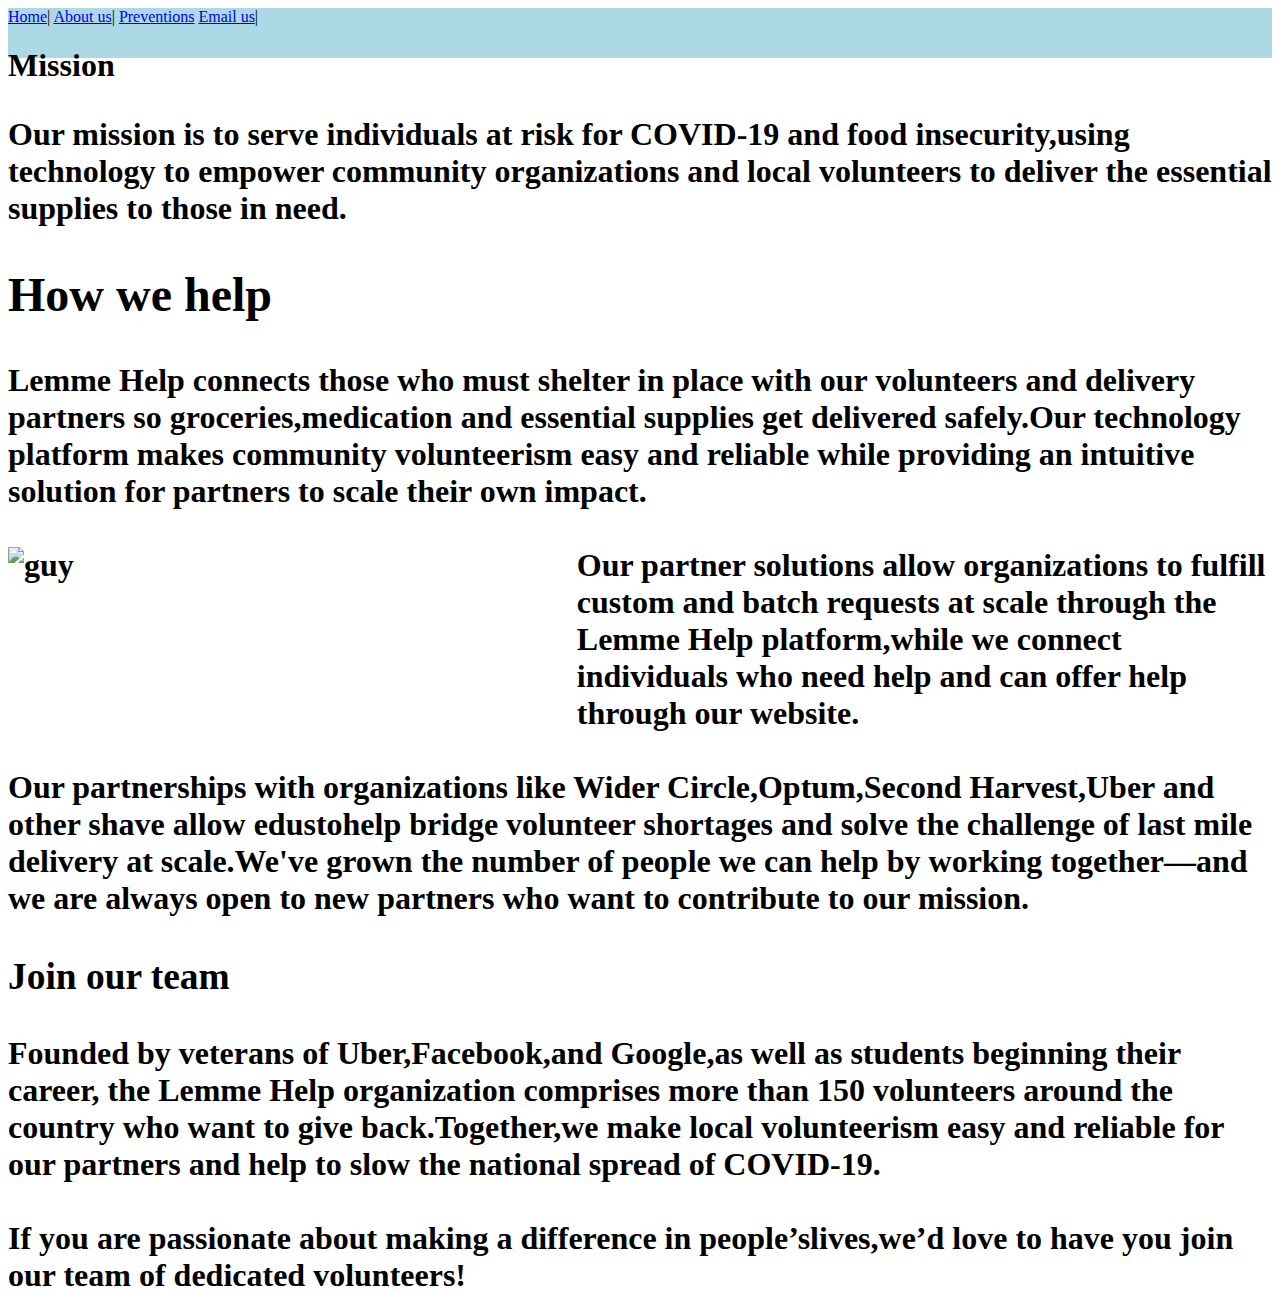
==== about.html @ 26b1b07d "Add files via upload" ====
<!DOCTYPE html>
<html>

<head>
    <meta charset="UTF-8">
    <meta name="viewport" content="width=device-width, initial-scale=1">
   <link rel="stylesheet" href="style.css"title="" type=""/>
<title>About</title>
<style>
.container{background-color: lightblue;width:100%;height:50px}
</style>
</head>

<body>
  <div class="container">
   <nav>
    <a href="home.html">Home</a>|
    <a href="about.html">About us</a>| <a href="prevent.html">Preventions</a>
    <a href="doloeltonn@gmail.com">Email us</a>|
    </nav>
<h1>Mission</</h1>
 <p>
 Our mission is to serve individuals at risk for COVID-19 and food insecurity,using technology to
 empower community organizations and local volunteers to deliver the essential supplies to those in
 need.
 </p>
 <div class="Content">
 <h2>How we help</h2>
<p>
Lemme Help connects those who must shelter in place with our volunteers and delivery partners so
groceries,medication and essential supplies get delivered safely.Our technology platform makes
community volunteerism easy and reliable while providing an intuitive solution for partners to scale their own impact.
<br> <br>
<img src="guy.jpg" alt="guy"
style="width:40%; height:187px; float:left;margin-right:5%">
Our partner solutions allow organizations to fulfill custom and batch requests at scale through the Lemme Help platform,while we connect
individuals who need help and can offer help through our website.
<br> <br> 
Our partnerships with organizations like Wider Circle,Optum,Second
Harvest,Uber and other shave allow edustohelp bridge volunteer
shortages and solve the challenge of last mile delivery at scale.We've
grown the number of people we can help by working together—and we
are always open to new partners who want to contribute to our mission.
</p>
<h3>Join our team</h3>
<p>
  Founded by veterans of Uber,Facebook,and Google,as well as students beginning their career, the Lemme Help organization comprises more than 150 volunteers around the country who want to give
  back.Together,we make local volunteerism easy and reliable for our partners and help to slow the
  national spread of COVID-19.
  <br> <br>
  If you are passionate about making a difference in people’slives,we’d love to have you join our team of dedicated volunteers!
   </p>
</body>

</html>
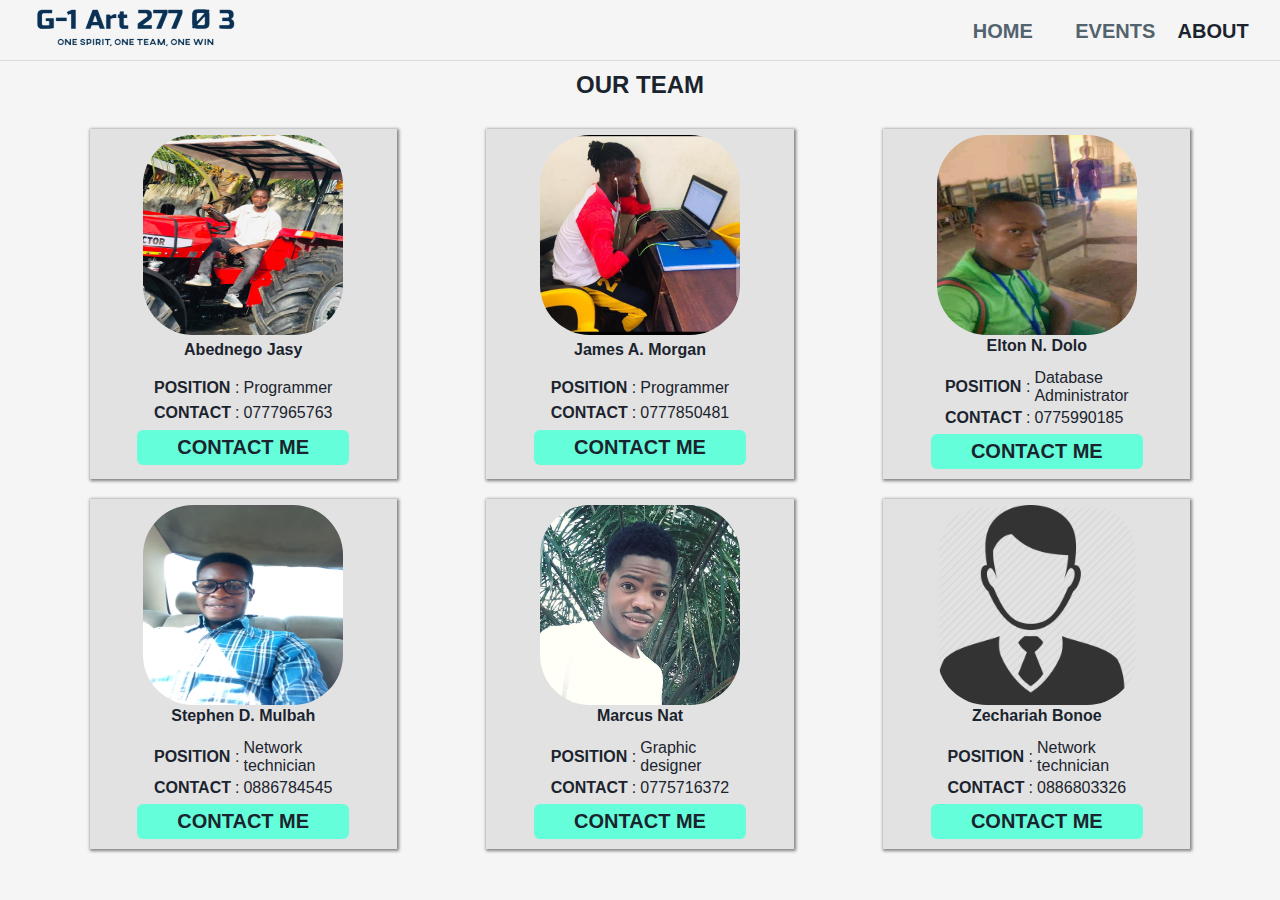
==== commit 1d9eba95: "Add files via upload" ====
--- a/about.html
+++ b/about.html
@@ -1,55 +1,179 @@
-<!DOCTYPE html>
-<html>
-
-<head>
-    <meta charset="UTF-8">
-    <meta name="viewport" content="width=device-width, initial-scale=1">
-   <link rel="stylesheet" href="style.css"title="" type=""/>
-<title>About</title>
-<style>
-.container{background-color: lightblue;width:100%;height:50px}
-</style>
-</head>
-
-<body>
-  <div class="container">
-   <nav>
-    <a href="home.html">Home</a>|
-    <a href="about.html">About us</a>| <a href="prevent.html">Preventions</a>
-    <a href="doloeltonn@gmail.com">Email us</a>|
-    </nav>
-<h1>Mission</</h1>
- <p>
- Our mission is to serve individuals at risk for COVID-19 and food insecurity,using technology to
- empower community organizations and local volunteers to deliver the essential supplies to those in
- need.
- </p>
- <div class="Content">
- <h2>How we help</h2>
-<p>
-Lemme Help connects those who must shelter in place with our volunteers and delivery partners so
-groceries,medication and essential supplies get delivered safely.Our technology platform makes
-community volunteerism easy and reliable while providing an intuitive solution for partners to scale their own impact.
-<br> <br>
-<img src="guy.jpg" alt="guy"
-style="width:40%; height:187px; float:left;margin-right:5%">
-Our partner solutions allow organizations to fulfill custom and batch requests at scale through the Lemme Help platform,while we connect
-individuals who need help and can offer help through our website.
-<br> <br> 
-Our partnerships with organizations like Wider Circle,Optum,Second
-Harvest,Uber and other shave allow edustohelp bridge volunteer
-shortages and solve the challenge of last mile delivery at scale.We've
-grown the number of people we can help by working together—and we
-are always open to new partners who want to contribute to our mission.
-</p>
-<h3>Join our team</h3>
-<p>
-  Founded by veterans of Uber,Facebook,and Google,as well as students beginning their career, the Lemme Help organization comprises more than 150 volunteers around the country who want to give
-  back.Together,we make local volunteerism easy and reliable for our partners and help to slow the
-  national spread of COVID-19.
-  <br> <br>
-  If you are passionate about making a difference in people’slives,we’d love to have you join our team of dedicated volunteers!
-   </p>
-</body>
-
+<!DOCTYPE html>
+<html lang="en">
+
+<head>
+    <meta charset="UTF-8">
+    <meta http-equiv="X-UA-Compatible" content="IE=edge">
+    <meta name="viewport" content="width=device-width, initial-scale=1.0">
+    <title>EVENT WEBSITE</title>
+    <link rel="stylesheet" href="style.css">
+    <style>
+        #cards {
+            grid-template-columns: 24% 24% 24%;
+        }
+        
+        .card {
+            margin-top: 20px;
+        }
+        
+        .card>table {
+            width: 60%;
+        }
+    </style>
+</head>
+
+<body>
+
+    <!-- This portion has the logo and the menu items -->
+    <div id="header">
+        <a href="home.html">
+            <div id="logo"></div>
+        </a>
+
+        <div id="menu">
+            <a class="link" href="home.html">HOME</a>
+            <a class="link" href="events.html">EVENTS</a>
+            <a class="link active" href="about.html">ABOUT</a>
+        </div>
+    </div>
+
+    <!-- Upcoming Events text -->
+    <h2 class="upcoming-event">OUR TEAM</h2>
+
+    <!-- This portion has the cards -->
+    <div id="cards">
+        <div class="card">
+            <img class="speaker-img" src="aben.jpg" alt="">
+            <h4 class="speaker-name">Abednego Jasy</h4>
+            <table class="speaker-info">
+                <tbody>
+                    <tr>
+                        <th>POSITION</th>
+                        <td>:</td>
+                        <td>Programmer</td>
+                    </tr>
+                    <tr>
+                        <th>CONTACT</th>
+                        <td>:</td>
+                        <td>0777965763</td>
+                    </tr>
+                </tbody>
+            </table>
+            <a href="#">
+                <button class="register">Contact Me</button>
+            </a>
+        </div>
+
+        <div class="card">
+            <img class="speaker-img" src="morgan.png" alt="">
+            <h4 class="speaker-name">James A. Morgan</h4>
+            <table class="speaker-info">
+                <tbody>
+                    <tr>
+                        <th>POSITION</th>
+                        <td>:</td>
+                        <td>Programmer</td>
+                    </tr>
+                    <tr>
+                        <th>CONTACT</th>
+                        <td>:</td>
+                        <td>0777850481</td>
+                    </tr>
+                </tbody>
+            </table>
+            <a href="#">
+                <button class="register">Contact Me</button>
+            </a>
+        </div>
+
+        <div class="card">
+            <img class="speaker-img" src="dolo.jpg" alt="">
+            <h4 class="speaker-name">Elton N. Dolo</h4>
+            <table class="speaker-info">
+                <tbody>
+                    <tr>
+                        <th>POSITION</th>
+                        <td>:</td>
+                        <td>Database Administrator</td>
+                    </tr>
+                    <tr>
+                        <th>CONTACT</th>
+                        <td>:</td>
+                        <td>0775990185</td>
+                    </tr>
+                </tbody>
+            </table>
+            <a href="#">
+                <button class="register">Contact Me</button>
+            </a>
+        </div>
+
+        <div class="card">
+            <img class="speaker-img" src="mulbah.jpg" alt="">
+            <h4 class="speaker-name">Stephen D. Mulbah</h4>
+            <table class="speaker-info">
+                <tbody>
+                    <tr>
+                        <th>POSITION</th>
+                        <td>:</td>
+                        <td>Network technician</td>
+                    </tr>
+                    <tr>
+                        <th>CONTACT</th>
+                        <td>:</td>
+                        <td>0886784545</td>
+                    </tr>
+                </tbody>
+            </table>
+            <a href="#">
+                <button class="register">Contact Me</button>
+            </a>
+        </div>
+
+        <div class="card">
+            <img class="speaker-img" src="marcus.jpg" alt="">
+            <h4 class="speaker-name">Marcus Nat</h4>
+            <table class="speaker-info">
+                <tbody>
+                    <tr>
+                        <th>POSITION</th>
+                        <td>:</td>
+                        <td>Graphic designer</td>
+                    </tr>
+                    <tr>
+                        <th>CONTACT</th>
+                        <td>:</td>
+                        <td>0775716372</td>
+                    </tr>
+                </tbody>
+            </table>
+            <a href="#">
+                <button class="register">Contact Me</button>
+            </a>
+        </div>
+
+        <div class="card">
+            <img class="speaker-img" src="icon.png" alt="">
+            <h4 class="speaker-name">Zechariah Bonoe</h4>
+            <table class="speaker-info">
+                <tbody>
+                    <tr>
+                        <th>POSITION</th>
+                        <td>:</td>
+                        <td>Network technician</td>
+                    </tr>
+                    <tr>
+                        <th>CONTACT</th>
+                        <td>:</td>
+                        <td>0886803326</td>
+                    </tr>
+                </tbody>
+            </table>
+            <a href="#">
+                <button class="register">Contact Me</button>
+            </a>
+        </div>
+    </div>
+</body>
+
 </html>--- a/style.css
+++ b/style.css
@@ -0,0 +1,192 @@
+body {
+    margin: 0;
+    background: whitesmoke;
+    font-family: Verdana, Geneva, Tahoma, sans-serif;
+    padding-bottom: 20px;
+    color: #1B242E;
+}
+
+button {
+    font-size: 20px;
+    padding: 6px 40px;
+    background: #64ffda;
+    border: none;
+    cursor: pointer;
+    text-transform: uppercase;
+    font-weight: bold;
+    border-radius: 6px;
+    justify-self: center;
+    margin-top: 4px;
+    color: #1B242E;
+}
+
+
+/* CSS for header starts here */
+
+#logo {
+    background-image: url('./logo.png');
+    height: 60px;
+    background-size: 17em;
+    background-repeat: no-repeat;
+}
+
+#header {
+    display: grid;
+    grid-template-columns: 50% 50%;
+    border-bottom: solid 1px rgb(224, 218, 218);
+}
+
+#slider {
+    background-image: url('event-hall.jpg');
+    height: 300px;
+    background-size: cover;
+}
+
+a {
+    text-decoration: none;
+}
+
+#menu .link {
+    font-size: 20px;
+    font-weight: bold;
+    color: #52636E;
+}
+
+#menu>.link:hover {
+    color: #1B242E;
+}
+
+#menu {
+    display: grid;
+    grid-template-columns: 16% 16% 16%;
+    justify-content: end;
+    margin-top: 20px;
+}
+
+#menu .active {
+    color: #1B242E;
+}
+
+
+/* CSS for header ends here */
+
+
+/* CSS for cards starts here */
+
+#cards {
+    display: grid;
+    grid-template-columns: 22% 22% 22% 22%;
+    justify-content: space-evenly;
+    margin-top: -10px;
+}
+
+.card {
+    display: grid;
+    background: #E2E2E2;
+    box-shadow: gray;
+    padding: 16px 4px 10px 4px;
+    box-shadow: 1px 1px 3px 1px gray;
+    justify-items: center;
+}
+
+.card>table {
+    width: 86%;
+}
+
+.upcoming-event {
+    text-align: center;
+    font-weight: bold;
+    margin-top: 10px;
+}
+
+.speaker-img {
+    height: 200px;
+    width: 200px;
+    justify-self: center;
+    border-radius: 50px;
+    margin-top: -10px;
+}
+
+.speaker-name {
+    justify-self: center;
+    margin-top: 2px;
+}
+
+.speaker-info {
+    margin-top: -10px;
+}
+
+th {
+    text-align: left;
+}
+
+
+/* CSS for cards ends here */
+
+
+/* CSS for Registration Form starts here */
+
+#submit-button {
+    padding: 10px 40px;
+}
+
+#form {
+    display: grid;
+    justify-items: center;
+}
+
+#reg-form {
+    border: solid 2px;
+    width: 50%;
+    border-radius: 10px;
+    margin-top: 2.4em;
+    padding: 8px 12px 30px 30px;
+}
+
+h1 {
+    text-align: center;
+    color: #52636E;
+}
+
+input {
+    width: 46.6%;
+    padding-left: 30px;
+}
+
+input,
+select {
+    font-size: 20px;
+    padding: 6px 2px;
+    margin-top: 4px;
+}
+
+select {
+    width: 96%;
+}
+
+label {
+    font-size: 20px;
+    font-weight: bold;
+}
+
+.form-items,
+#submit-button {
+    margin-top: 20px;
+}
+
+
+/* CSS for Registration Form ends here */
+
+
+/* CSS for Events page starts here */
+
+.register {
+    background: #64ffda;
+}
+
+.close {
+    background: #df5d5dab;
+}
+
+
+/* CSS for Events page ends here */